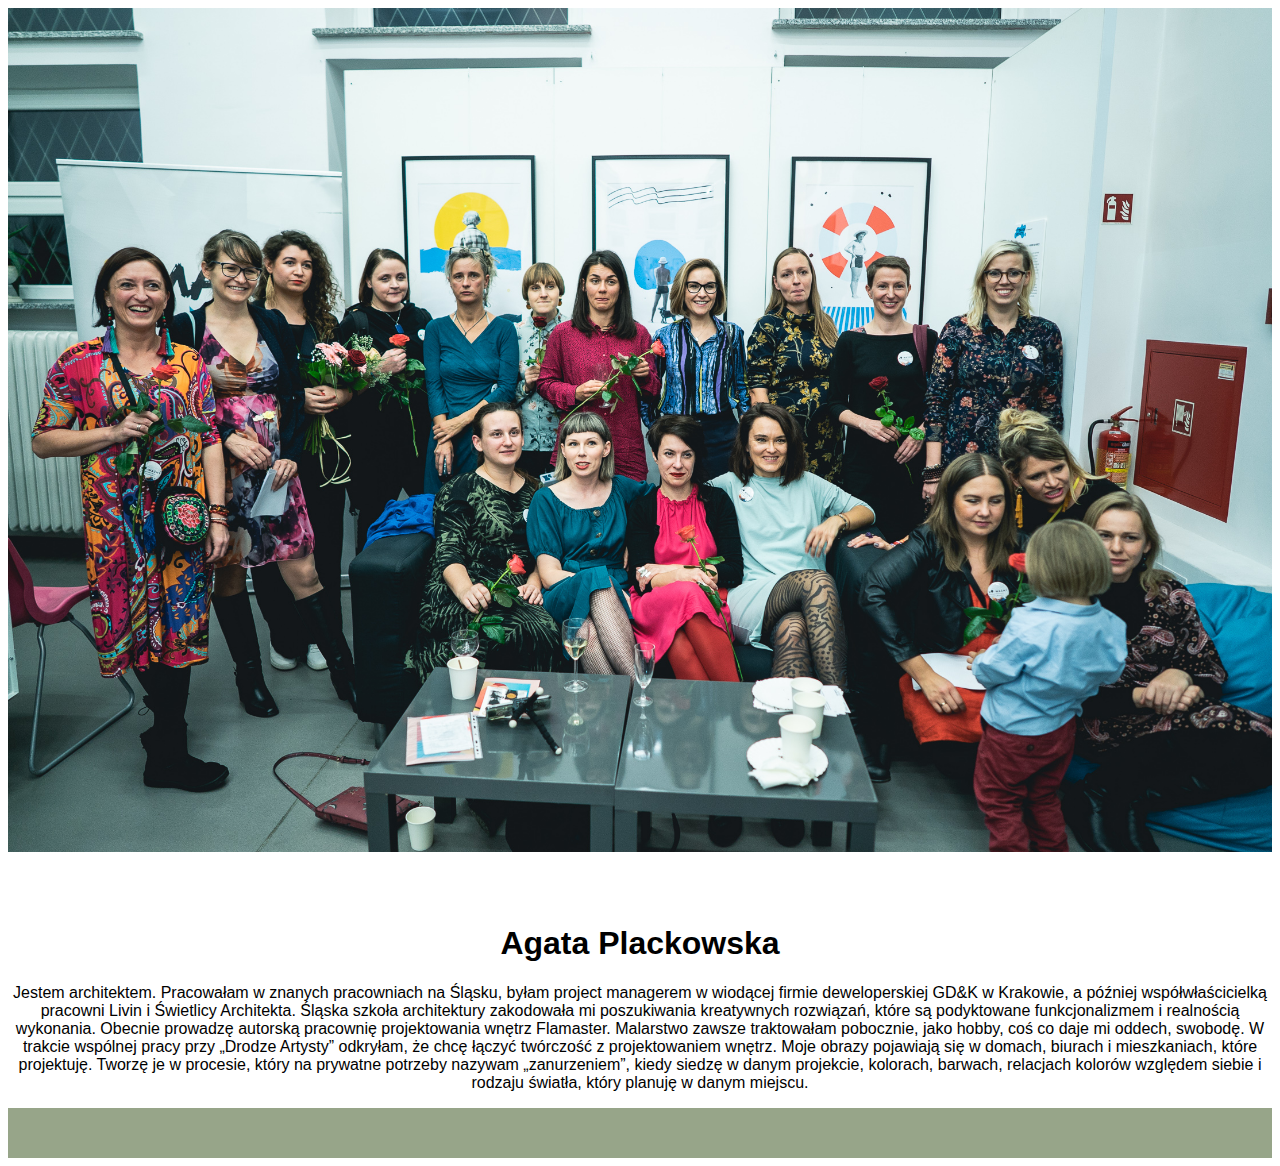
==== agata-plackowska.html @ faf40b31 "podstrona Agaty, linki w obrazkach" ====
<!DOCTYPE html>
<html>
<head>
    <title>Sisters in Arts - Agata Plackowska</title>
    <link rel="stylesheet" href="style.css">
</head>
<body>
    <header>
        <img class="header-photo" src="images/DSC06957.jpg"> 
    </header>

    <img class="bio-pic">
    <h1>Agata Plackowska</h1>
    <p class="bio">Jestem architektem. Pracowałam w znanych pracowniach na Śląsku, byłam project managerem w wiodącej firmie deweloperskiej GD&K w Krakowie, a później współwłaścicielką pracowni Livin i Świetlicy Architekta. Śląska szkoła architektury zakodowała mi poszukiwania kreatywnych rozwiązań, które są podyktowane funkcjonalizmem i realnością wykonania. Obecnie prowadzę autorską pracownię projektowania wnętrz Flamaster. Malarstwo zawsze traktowałam pobocznie, jako hobby, coś co daje mi oddech, swobodę. W trakcie wspólnej pracy przy „Drodze Artysty” odkryłam, że chcę łączyć twórczość z projektowaniem wnętrz. Moje obrazy pojawiają się w domach, biurach i mieszkaniach, które projektuję. Tworzę je w procesie, który na prywatne potrzeby nazywam „zanurzeniem”, kiedy siedzę w danym projekcie, kolorach, barwach, relacjach kolorów względem siebie i rodzaju światła, który planuję w danym miejscu.</p>
    <div>


    </div>

</body>
<footer>

</footer>
---- style.css ----
body {
    background-color: white;
    font-family: sans-serif;
    text-align: center;
    align-items: center;
}

nav {
    padding: 30px 0 30px 0;
}

footer {
    background-color: rgb(151, 165, 137);
    font-family: sans-serif;
    padding: 30px 0 20px 0;
    margin: 0;
}

.cover {
    padding-bottom: 30px;
    width: 50%;
}

.header-photo {
    width: 100%;
    padding-bottom: 30px;
}

#opis {
    padding: 30px 460px 30px 460px;
    text-align: left;
    line-height: 1.8;
}
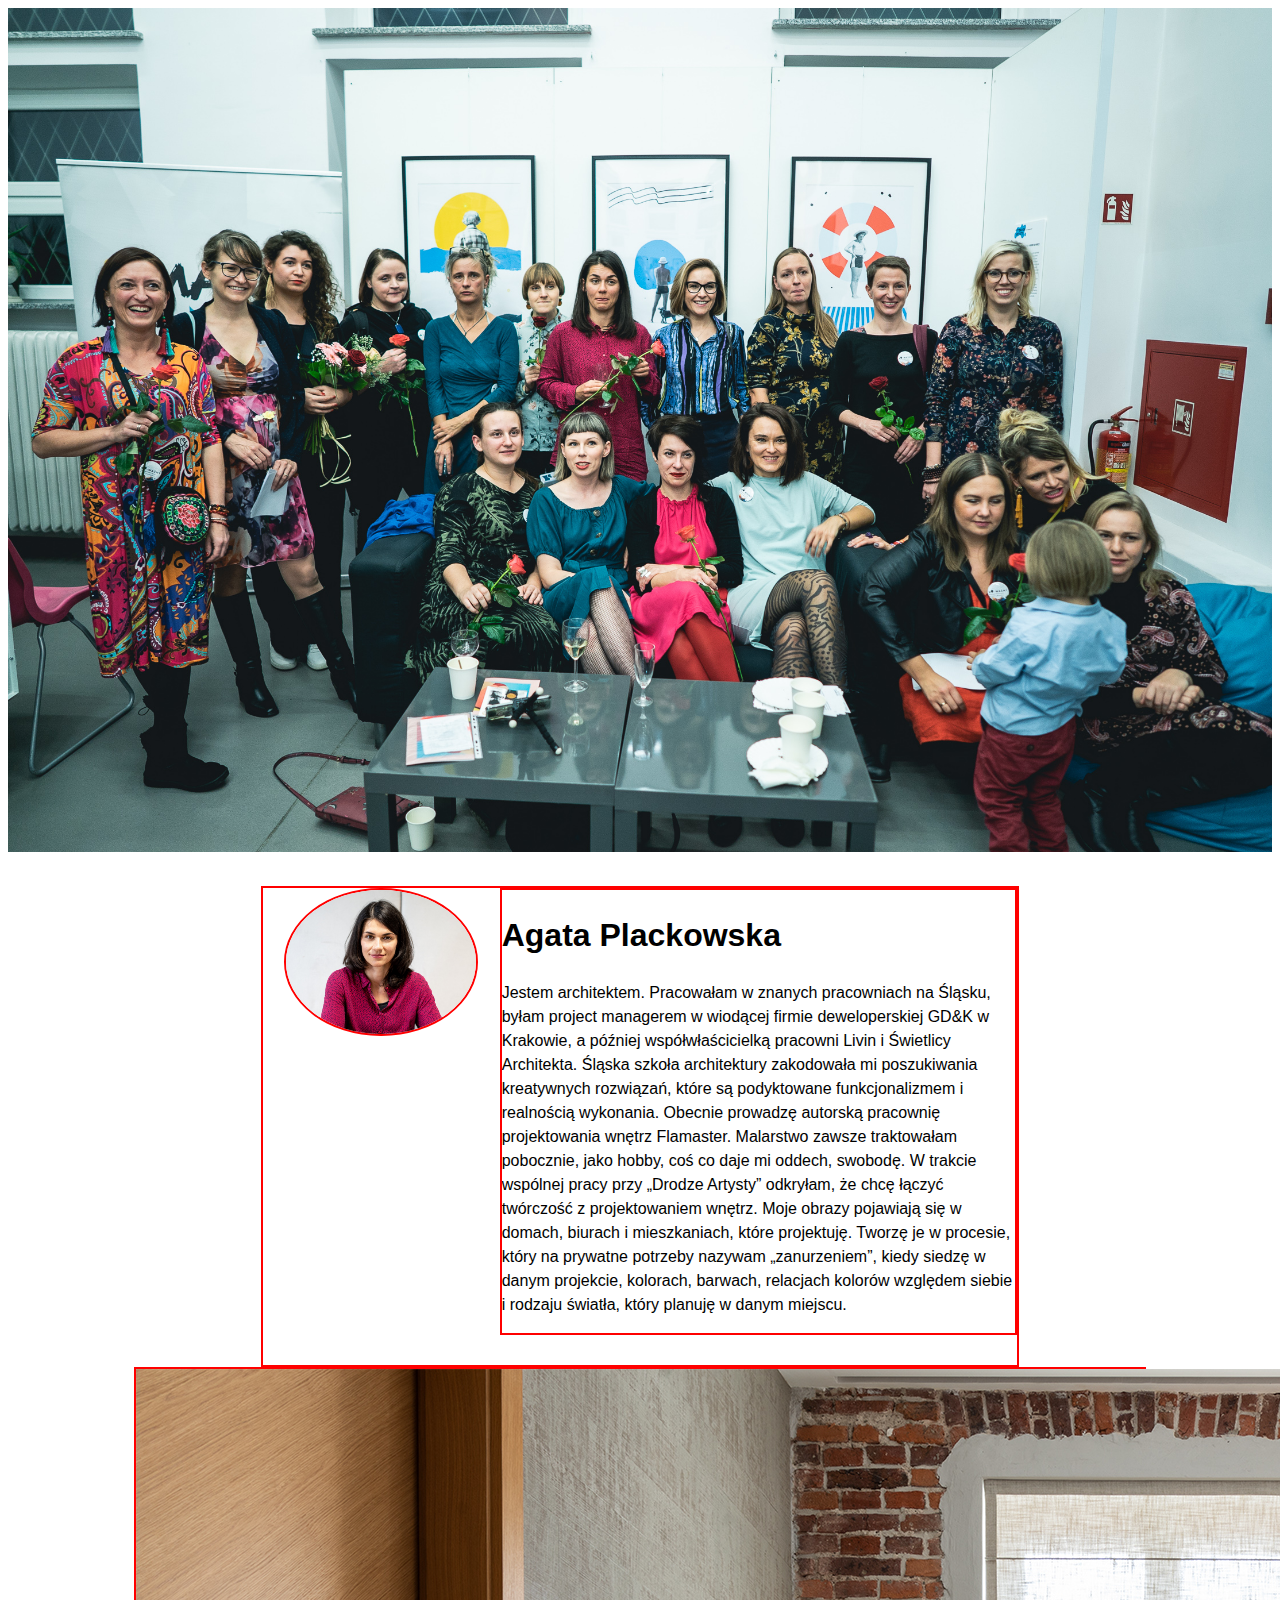
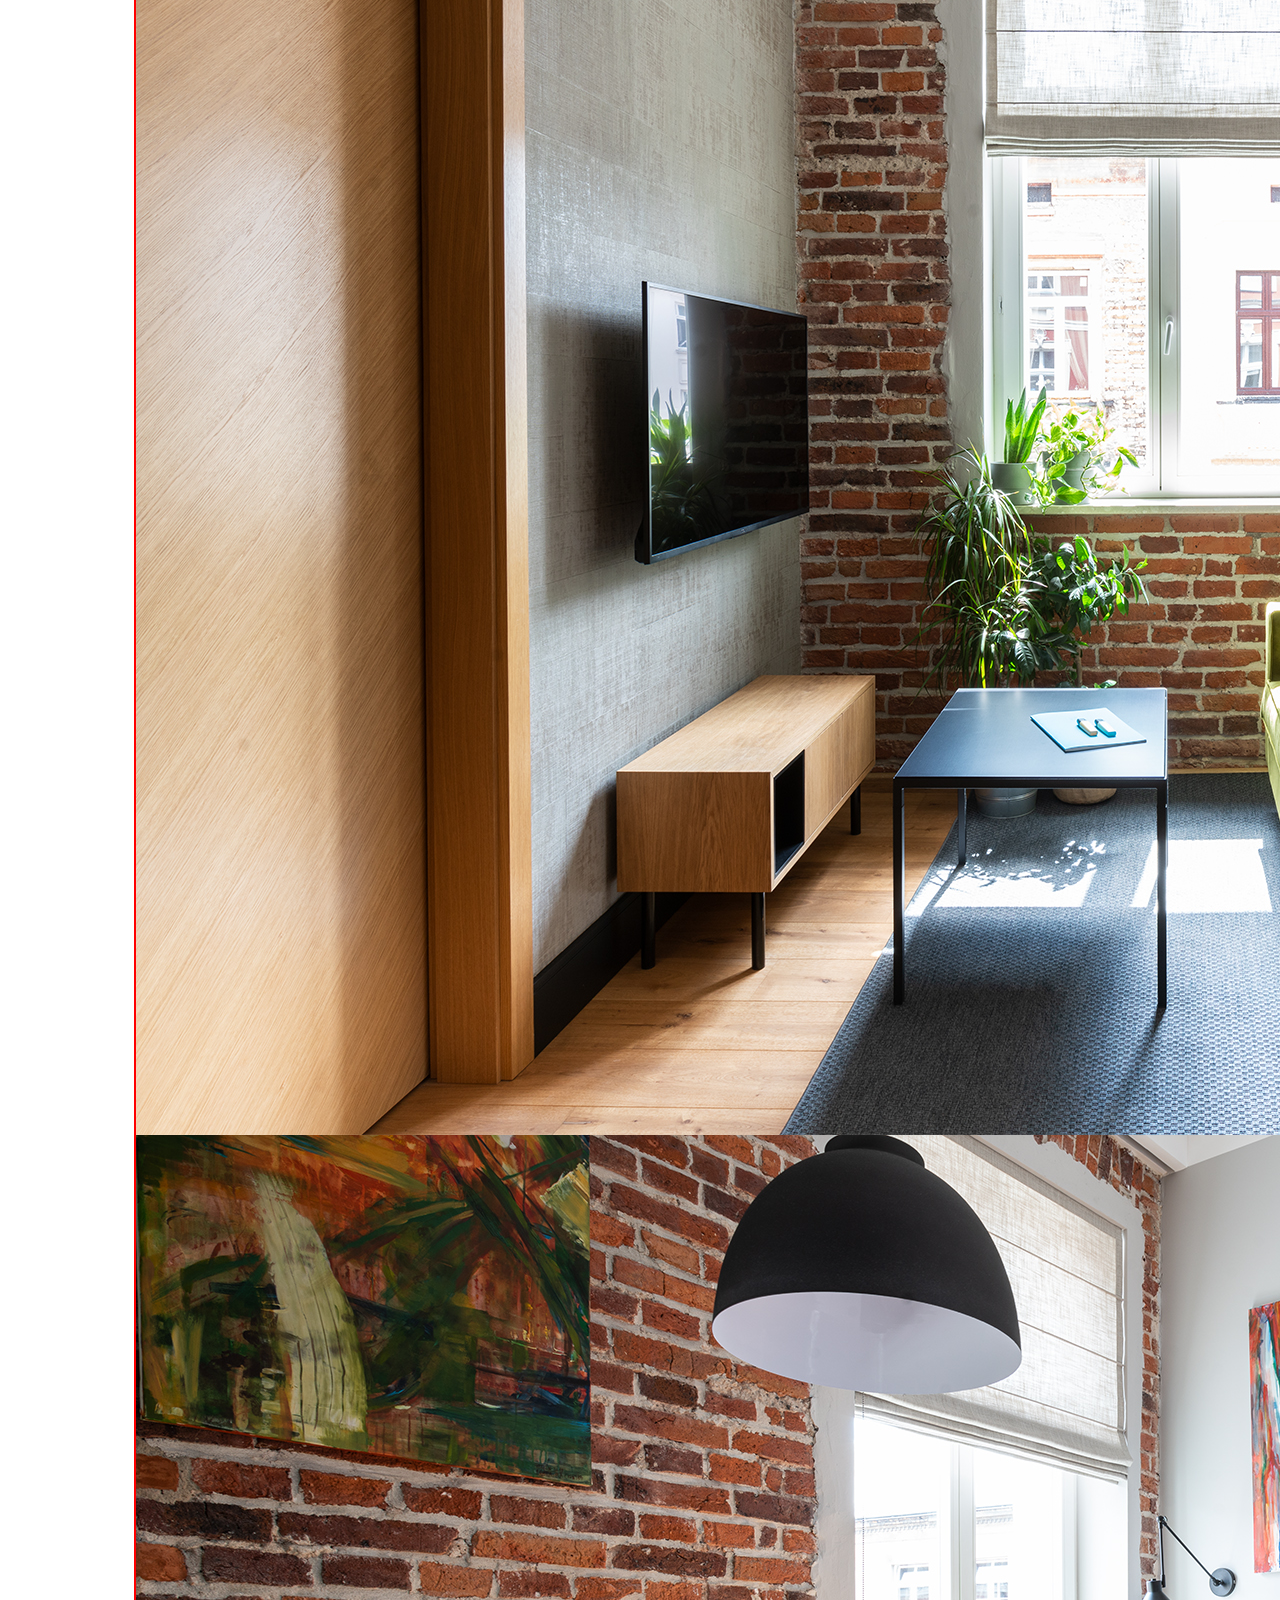
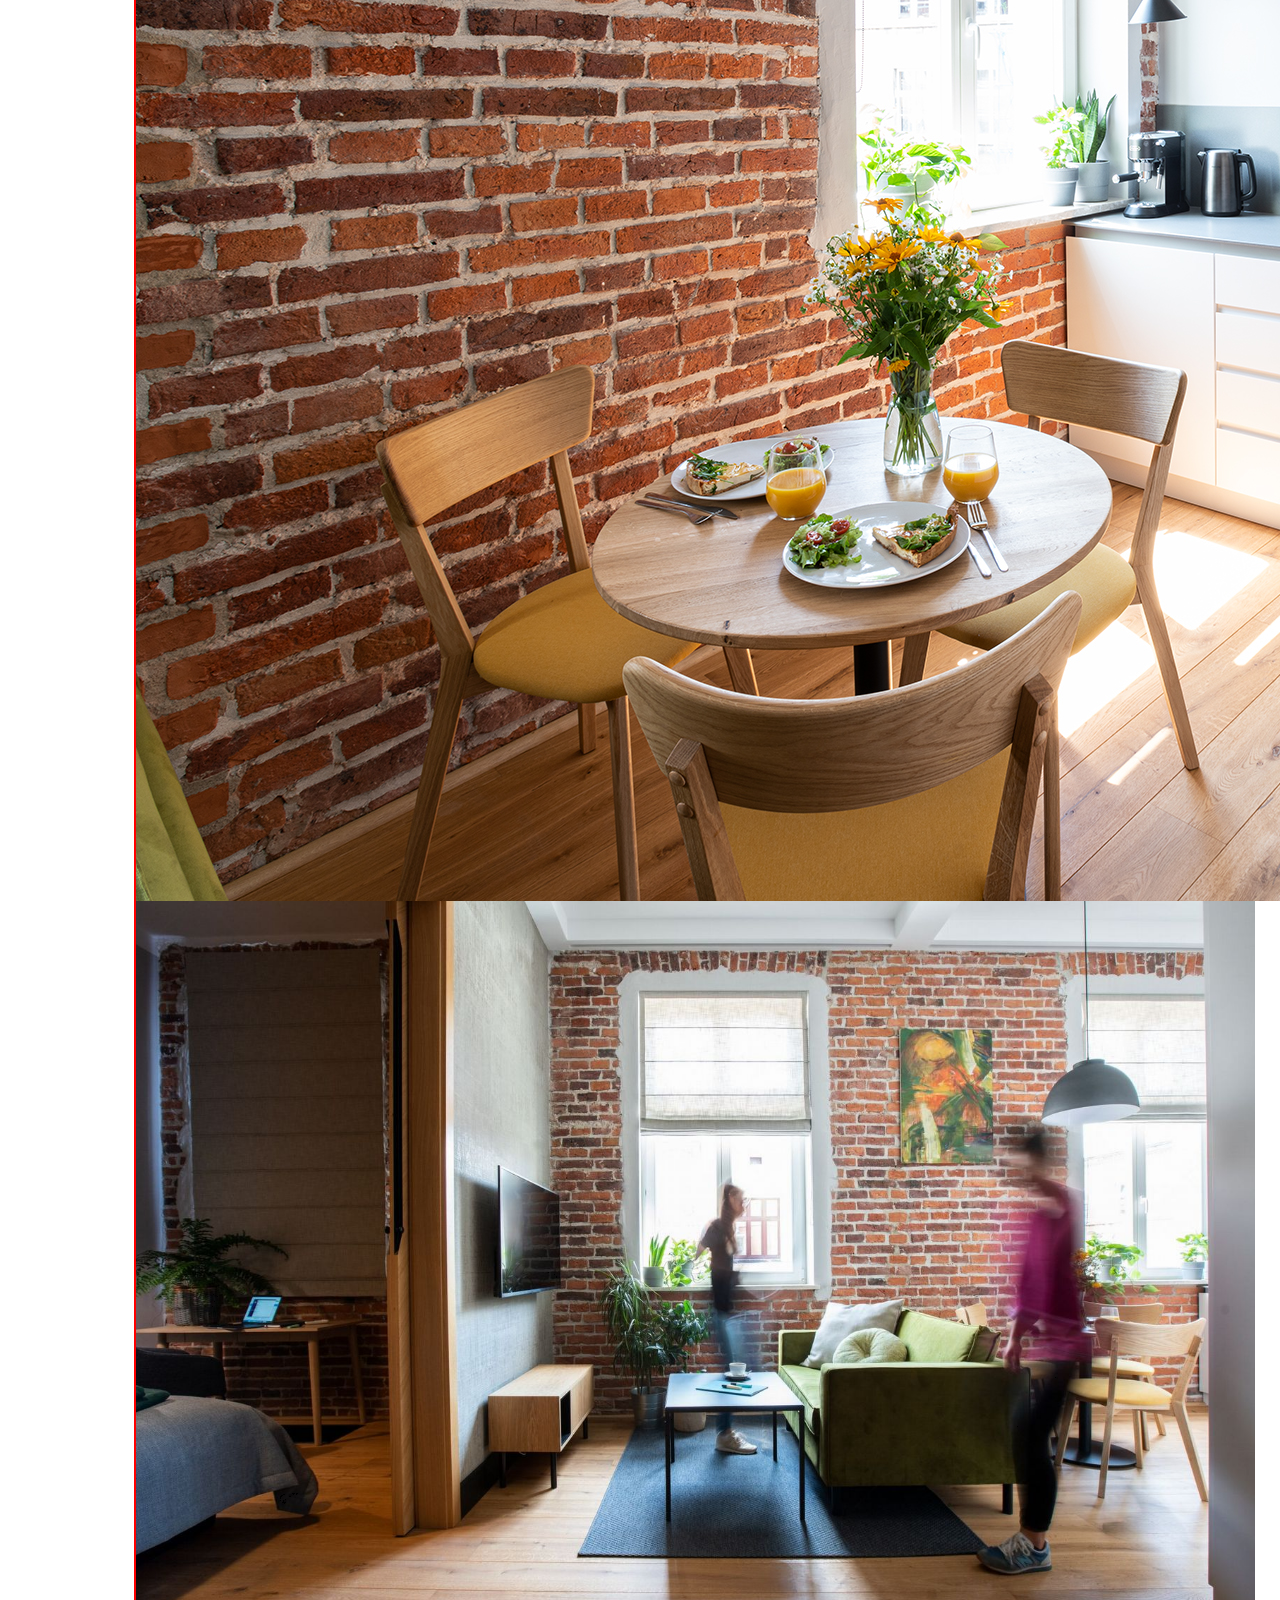
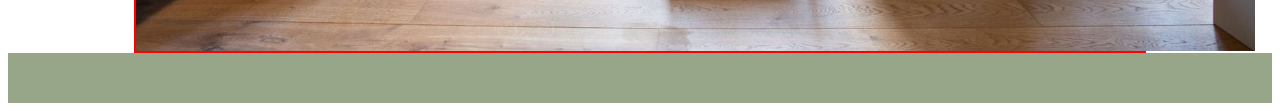
==== commit 8b1a76c4: "flexbox containers on main webpage" ====
--- a/agata-plackowska.html
+++ b/agata-plackowska.html
@@ -9,13 +9,51 @@
         <img class="header-photo" src="images/DSC06957.jpg"> 
     </header>
 
-    <img class="bio-pic">
-    <h1>Agata Plackowska</h1>
-    <p class="bio">Jestem architektem. Pracowałam w znanych pracowniach na Śląsku, byłam project managerem w wiodącej firmie deweloperskiej GD&K w Krakowie, a później współwłaścicielką pracowni Livin i Świetlicy Architekta. Śląska szkoła architektury zakodowała mi poszukiwania kreatywnych rozwiązań, które są podyktowane funkcjonalizmem i realnością wykonania. Obecnie prowadzę autorską pracownię projektowania wnętrz Flamaster. Malarstwo zawsze traktowałam pobocznie, jako hobby, coś co daje mi oddech, swobodę. W trakcie wspólnej pracy przy „Drodze Artysty” odkryłam, że chcę łączyć twórczość z projektowaniem wnętrz. Moje obrazy pojawiają się w domach, biurach i mieszkaniach, które projektuję. Tworzę je w procesie, który na prywatne potrzeby nazywam „zanurzeniem”, kiedy siedzę w danym projekcie, kolorach, barwach, relacjach kolorów względem siebie i rodzaju światła, który planuję w danym miejscu.</p>
-    <div>
 
+    <div class="container-bio">
+        <!-- bio photo -->
+        <div>
+        <img class="bio-pic" src="/images/Agata Plackowska - bio.jpg">
+        </div>
 
+        <!-- name and bio text -->
+        <div class="bio">
+        <h1>Agata Plackowska</h1>
+        <p >Jestem architektem. Pracowałam w znanych pracowniach na Śląsku, byłam project managerem w wiodącej firmie deweloperskiej GD&K w Krakowie, a później współwłaścicielką pracowni Livin i Świetlicy Architekta. Śląska szkoła architektury zakodowała mi poszukiwania kreatywnych rozwiązań, które są podyktowane funkcjonalizmem i realnością wykonania. Obecnie prowadzę autorską pracownię projektowania wnętrz Flamaster. Malarstwo zawsze traktowałam pobocznie, jako hobby, coś co daje mi oddech, swobodę. W trakcie wspólnej pracy przy „Drodze Artysty” odkryłam, że chcę łączyć twórczość z projektowaniem wnętrz. Moje obrazy pojawiają się w domach, biurach i mieszkaniach, które projektuję. Tworzę je w procesie, który na prywatne potrzeby nazywam „zanurzeniem”, kiedy siedzę w danym projekcie, kolorach, barwach, relacjach kolorów względem siebie i rodzaju światła, który planuję w danym miejscu.</p>
+        </div>
     </div>
+
+    <div class="gallery-container">
+        <!-- line 1 -->
+        <img class="gallery-item" src="/images/sisters in arts - Agata Plackowska/1 linia foto/1.jpg">
+        <img class="gallery-item" src="/images/sisters in arts - Agata Plackowska/1 linia foto/2.jpg">
+        <img class="gallery-item" src="/images/sisters in arts - Agata Plackowska/1 linia foto/3.png">
+        <!-- line 2 -->
+        <img class="gallery-item" src="">
+        <img class="gallery-item" src="">
+        <img class="gallery-item" src="">
+        <!-- line 3 -->
+        <img class="gallery-item" src="">
+        <img class="gallery-item" src="">
+        <img class="gallery-item" src="">
+        <!-- line 4 -->
+        <img class="gallery-item" src="">
+        <img class="gallery-item" src="">
+        <img class="gallery-item" src="">
+        <!-- line 5 -->
+        <img class="gallery-item" src="">
+        <img class="gallery-item" src="">
+        <img class="gallery-item" src="">
+        <!-- line 6 -->
+        <img class="gallery-item" src="">
+        <img class="gallery-item" src="">
+        <img class="gallery-item" src="">
+        <!-- line 7 -->
+        <img class="gallery-item" src="">
+        <img class="gallery-item" src="">
+        <img class="gallery-item" src="">
+    </div>
+
 
 </body>
 <footer>
--- a/style.css
+++ b/style.css
@@ -2,7 +2,6 @@
     background-color: white;
     font-family: sans-serif;
     text-align: center;
-    align-items: center;
 }
 
 nav {
@@ -16,10 +15,7 @@
     margin: 0;
 }
 
-.cover {
-    padding-bottom: 30px;
-    width: 50%;
-}
+
 
 .header-photo {
     width: 100%;
@@ -30,4 +26,68 @@
     padding: 30px 460px 30px 460px;
     text-align: left;
     line-height: 1.8;
+}
+
+.container-pic {
+    display: flex;
+    /* border: red solid 2px; */
+    margin: 0 30% 0 30%;
+    flex-direction: column;
+}
+
+.cover {
+    flex-wrap: wrap;
+    align-content: stretch;
+    flex: 0 1 auto;
+}
+
+.container-text {
+    display: flex;
+    /* border: white solid 2px; */
+    margin: 0 30% 0 30%;
+    flex-direction: row;
+    margin-bottom: 30px;
+    justify-content: space-between;
+    padding: 10px 0 10px 0;
+}
+
+.item{
+
+}
+
+
+
+.container-bio {
+    display: flex;
+    border: red solid 2px;
+    margin: 0 20% 0 20%;
+    flex-direction: row;
+    padding-bottom: 30px;
+}
+
+.bio-pic {
+    border-radius: 50%;
+    width: 80%;
+    border: red solid 2px;
+
+}
+
+.bio {
+    text-align: left;
+    border: red solid 2px;
+    line-height: 1.5;
+}
+
+.gallery-container {
+    display: flex;
+    border: red solid 2px;
+    margin: 0 10% 0 10%;
+    flex-direction: row;
+    justify-content: space-between;
+    flex-wrap: wrap;
+
+}
+
+.gallery-item {
+    flex-basis: 50px;
 }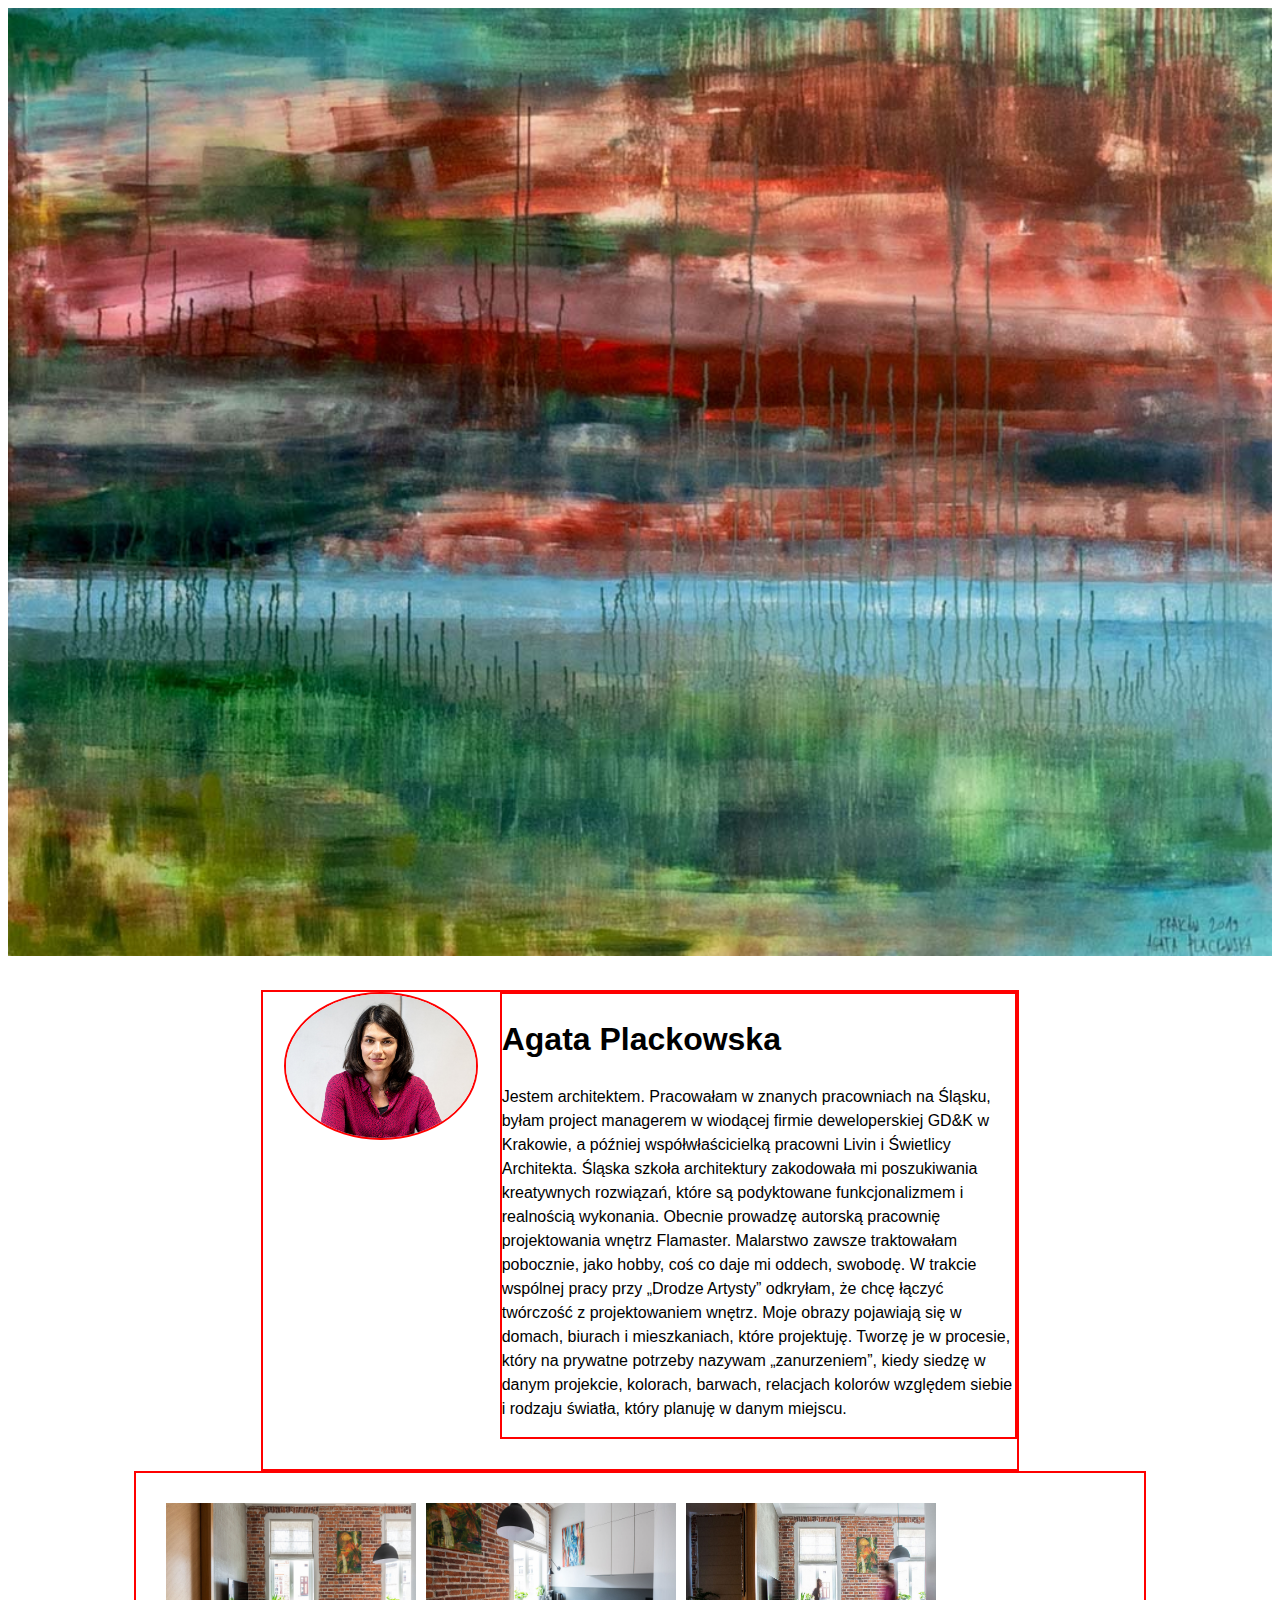
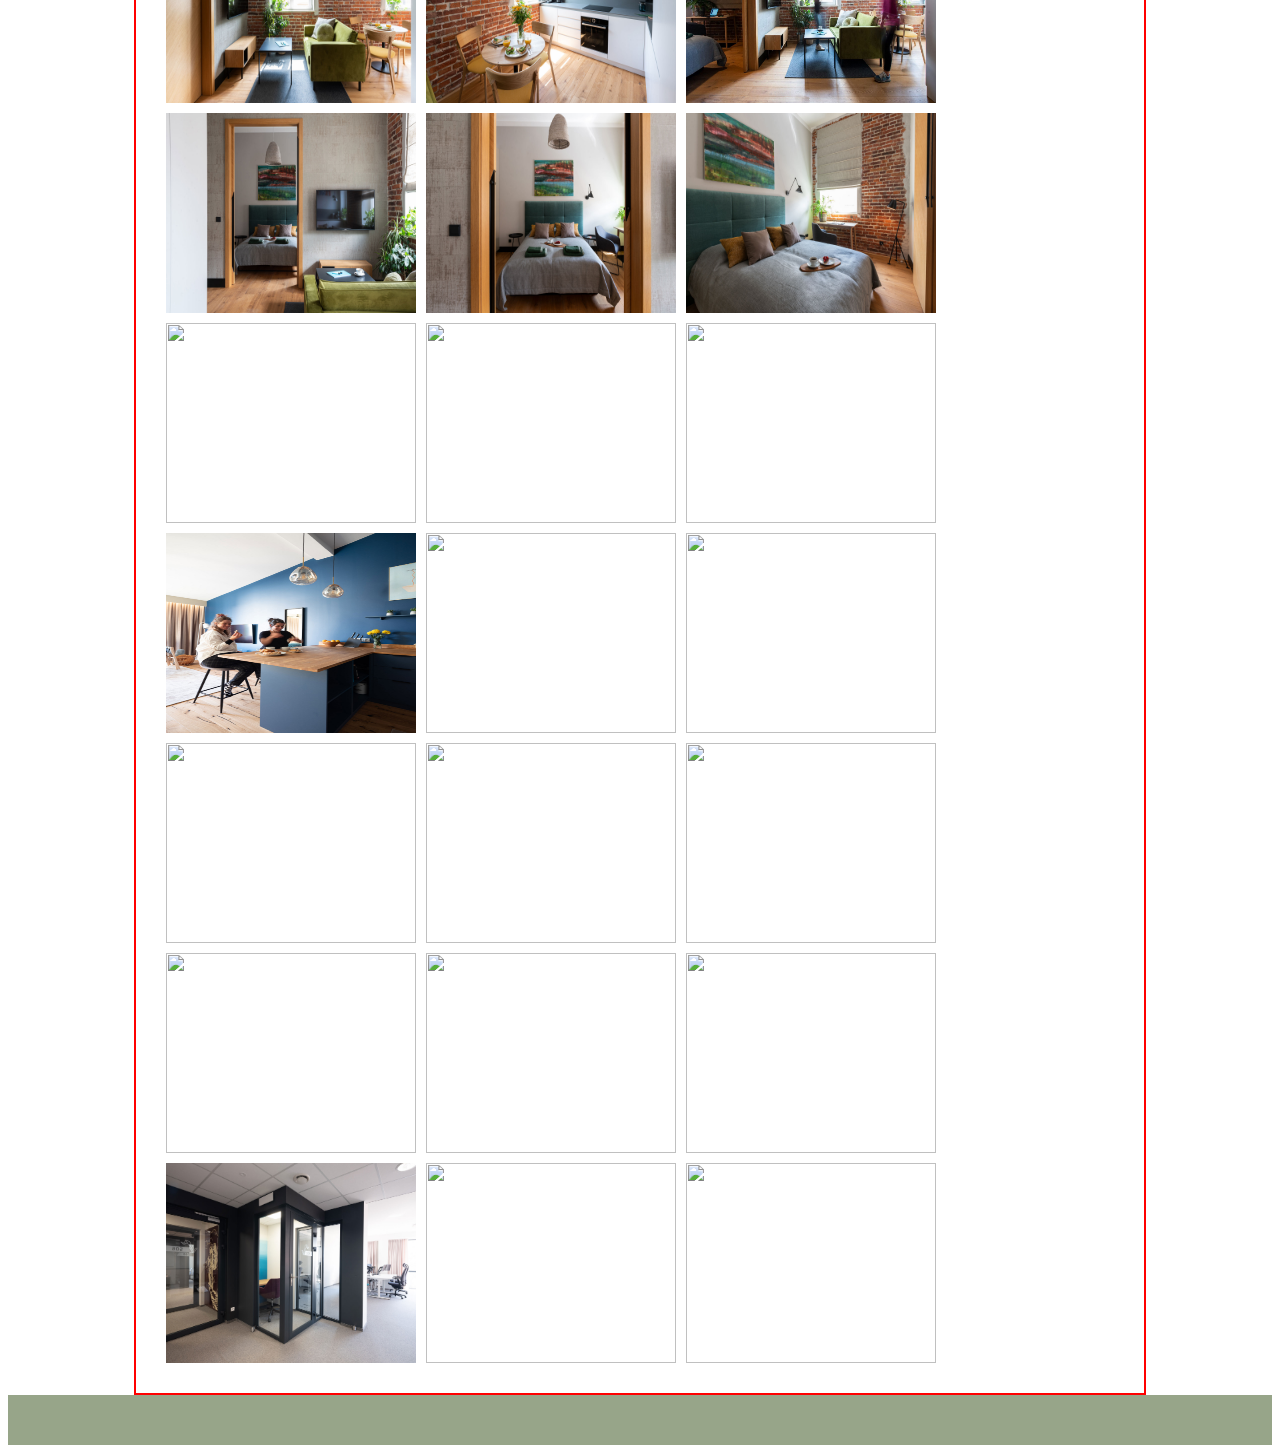
==== commit 0f04fac7: "podstrony, galeria u Agaty" ====
--- a/agata-plackowska.html
+++ b/agata-plackowska.html
@@ -6,7 +6,7 @@
 </head>
 <body>
     <header>
-        <img class="header-photo" src="images/DSC06957.jpg"> 
+        <img class="header-photo" src="/images/Agata Plackowska_1024x768_cover.jpg"> 
     </header>
 
 
@@ -23,39 +23,40 @@
         </div>
     </div>
 
-    <div class="gallery-container">
+    <div class="grid-gallery-container">
         <!-- line 1 -->
-        <img class="gallery-item" src="/images/sisters in arts - Agata Plackowska/1 linia foto/1.jpg">
-        <img class="gallery-item" src="/images/sisters in arts - Agata Plackowska/1 linia foto/2.jpg">
-        <img class="gallery-item" src="/images/sisters in arts - Agata Plackowska/1 linia foto/3.png">
+        <img class="grid-gallery-item" src="/images/sisters in arts - Agata Plackowska/1 linia foto/1.jpg">
+        <img class="grid-gallery-item" src="/images/sisters in arts - Agata Plackowska/1 linia foto/2.jpg">
+        <img class="grid-gallery-item" src="/images/sisters in arts - Agata Plackowska/1 linia foto/3.jpg">
         <!-- line 2 -->
-        <img class="gallery-item" src="">
-        <img class="gallery-item" src="">
-        <img class="gallery-item" src="">
+        <img class="grid-gallery-item" src="/images/sisters in arts - Agata Plackowska/2 linia foto/1.jpg">
+        <img class="grid-gallery-item" src="/images/sisters in arts - Agata Plackowska/2 linia foto/2.jpg">
+        <img class="grid-gallery-item" src="/images/sisters in arts - Agata Plackowska/2 linia foto/3.jpg">
         <!-- line 3 -->
-        <img class="gallery-item" src="">
-        <img class="gallery-item" src="">
-        <img class="gallery-item" src="">
+        <img class="grid-gallery-item" src="/images/sisters in arts - Agata Plackowska/3 linia foto/1.jpg">
+        <img class="grid-gallery-item" src="/images/sisters in arts - Agata Plackowska/3 linia foto/2.jpg">
+        <img class="grid-gallery-item" src="/images/sisters in arts - Agata Plackowska/3 linia foto/3.jpg">
         <!-- line 4 -->
-        <img class="gallery-item" src="">
-        <img class="gallery-item" src="">
-        <img class="gallery-item" src="">
+        <img class="grid-gallery-item" src="/images/sisters in arts - Agata Plackowska/4 linia foto/1.jpg">
+        <img class="grid-gallery-item" src="/images/sisters in arts - Agata Plackowska/4 linia foto/2.jpg">
+        <img class="grid-gallery-item" src="/images/sisters in arts - Agata Plackowska/4 linia foto/3.jpg">
         <!-- line 5 -->
-        <img class="gallery-item" src="">
-        <img class="gallery-item" src="">
-        <img class="gallery-item" src="">
+        <img class="grid-gallery-item" src="/images/sisters in arts - Agata Plackowska/5 linia foto/1.jpg">
+        <img class="grid-gallery-item" src="/images/sisters in arts - Agata Plackowska/5 linia foto/2.jpg">
+        <img class="grid-gallery-item" src="/images/sisters in arts - Agata Plackowska/5 linia foto/3.jpg">
         <!-- line 6 -->
-        <img class="gallery-item" src="">
-        <img class="gallery-item" src="">
-        <img class="gallery-item" src="">
+        <img class="grid-gallery-item" src="/images/sisters in arts - Agata Plackowska/6 linia foto/1.jpg">
+        <img class="grid-gallery-item" src="/images/sisters in arts - Agata Plackowska/6 linia foto/2.jpg">
+        <img class="grid-gallery-item" src="/images/sisters in arts - Agata Plackowska/6 linia foto/3.jpg">
         <!-- line 7 -->
-        <img class="gallery-item" src="">
-        <img class="gallery-item" src="">
-        <img class="gallery-item" src="">
+        <img class="grid-gallery-item" src="/images/sisters in arts - Agata Plackowska/7 linia foto/1.jpg">
+        <img class="grid-gallery-item" src="/images/sisters in arts - Agata Plackowska/7 linia foto/2.jpg">
+        <img class="grid-gallery-item" src="/images/sisters in arts - Agata Plackowska/7 linia foto/3.jpg">
     </div>
 
 
 </body>
 <footer>
 
-</footer>+</footer>
+</html>--- a/style.css
+++ b/style.css
@@ -1,21 +1,66 @@
 body {
     background-color: white;
-    font-family: sans-serif;
+    font-family: "Roboto", sans-serif;
     text-align: center;
 }
 
+/* ----------------navbar style -------------------- */
 nav {
-    padding: 30px 0 30px 0;
+    font-family: "Releway", helvetica, Arial, sans-serif;
+    width: 100%;  /* i'm assuming full width */
+    height: 80px; /* change it to desired width */
 }
 
+.logo {
+    display: inline-block;
+    vertical-align: top;
+    width: 50px;
+    height: 50px;
+    margin-right: 20px;
+    margin-top: 15px;    /* if you want it vertically middle of the navbar. */
+}
+.nav > a {
+    display: inline-block;
+    vertical-align: center;
+    padding: 30px;
+    height: 80px;        /* if you want it to take the full height of the bar */
+    line-height: 80px;    /* if you want it vertically middle of the navbar */
+}
+/* ----------------------------------- -------------------- */
+
+
+
 footer {
-    background-color: rgb(151, 165, 137);
+    background-color: #97a589;
     font-family: sans-serif;
     padding: 30px 0 20px 0;
     margin: 0;
+    line-height: 1.8;
 }
 
+/* ----------------- linki na stronie ----------------- */
+a:link {
+    color: black;
+    text-decoration: none;
+}
 
+a:visited {
+    color: black;
+    text-decoration: none;
+}
+
+a:hover {
+    color: #736080;
+    text-decoration: underline;
+}
+/* ----------------- -------------------- ----------------- */
+
+hr {
+    width: 8%;
+    margin-bottom: 30px;
+    border: 3px solid #97a589;
+    border-radius: 5px;
+}
 
 .header-photo {
     width: 100%;
@@ -69,7 +114,6 @@
     border-radius: 50%;
     width: 80%;
     border: red solid 2px;
-
 }
 
 .bio {
@@ -78,16 +122,20 @@
     line-height: 1.5;
 }
 
-.gallery-container {
-    display: flex;
+.grid-gallery-container {
+    display: grid;
+    grid-template: repeat(7, 200px) / repeat(3, 250px);
+    gap: 10px 10px;
     border: red solid 2px;
     margin: 0 10% 0 10%;
-    flex-direction: row;
-    justify-content: space-between;
-    flex-wrap: wrap;
+    align-content: center;
+    padding: 30px;
+
 
 }
 
-.gallery-item {
-    flex-basis: 50px;
+.grid-gallery-item {
+    width: 250px;
+    height: 200px;
+    justify-items: center;
 }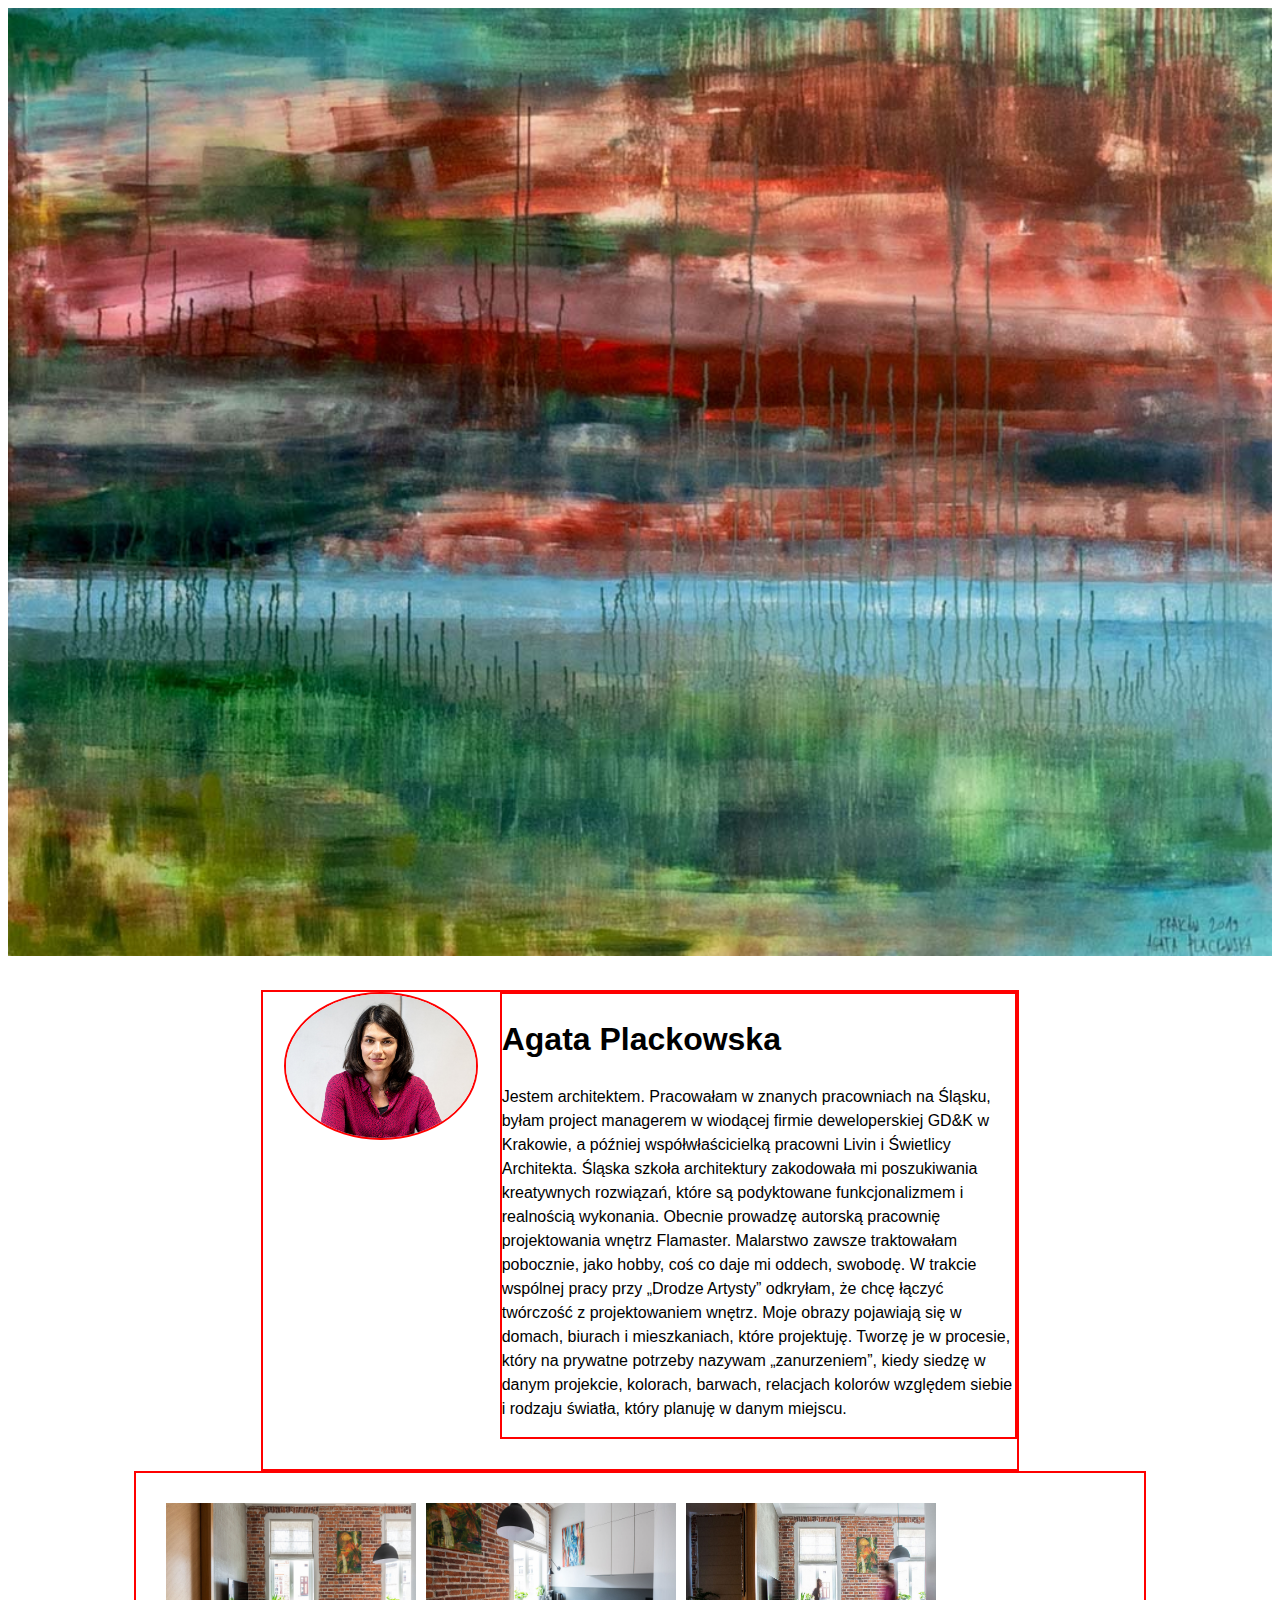
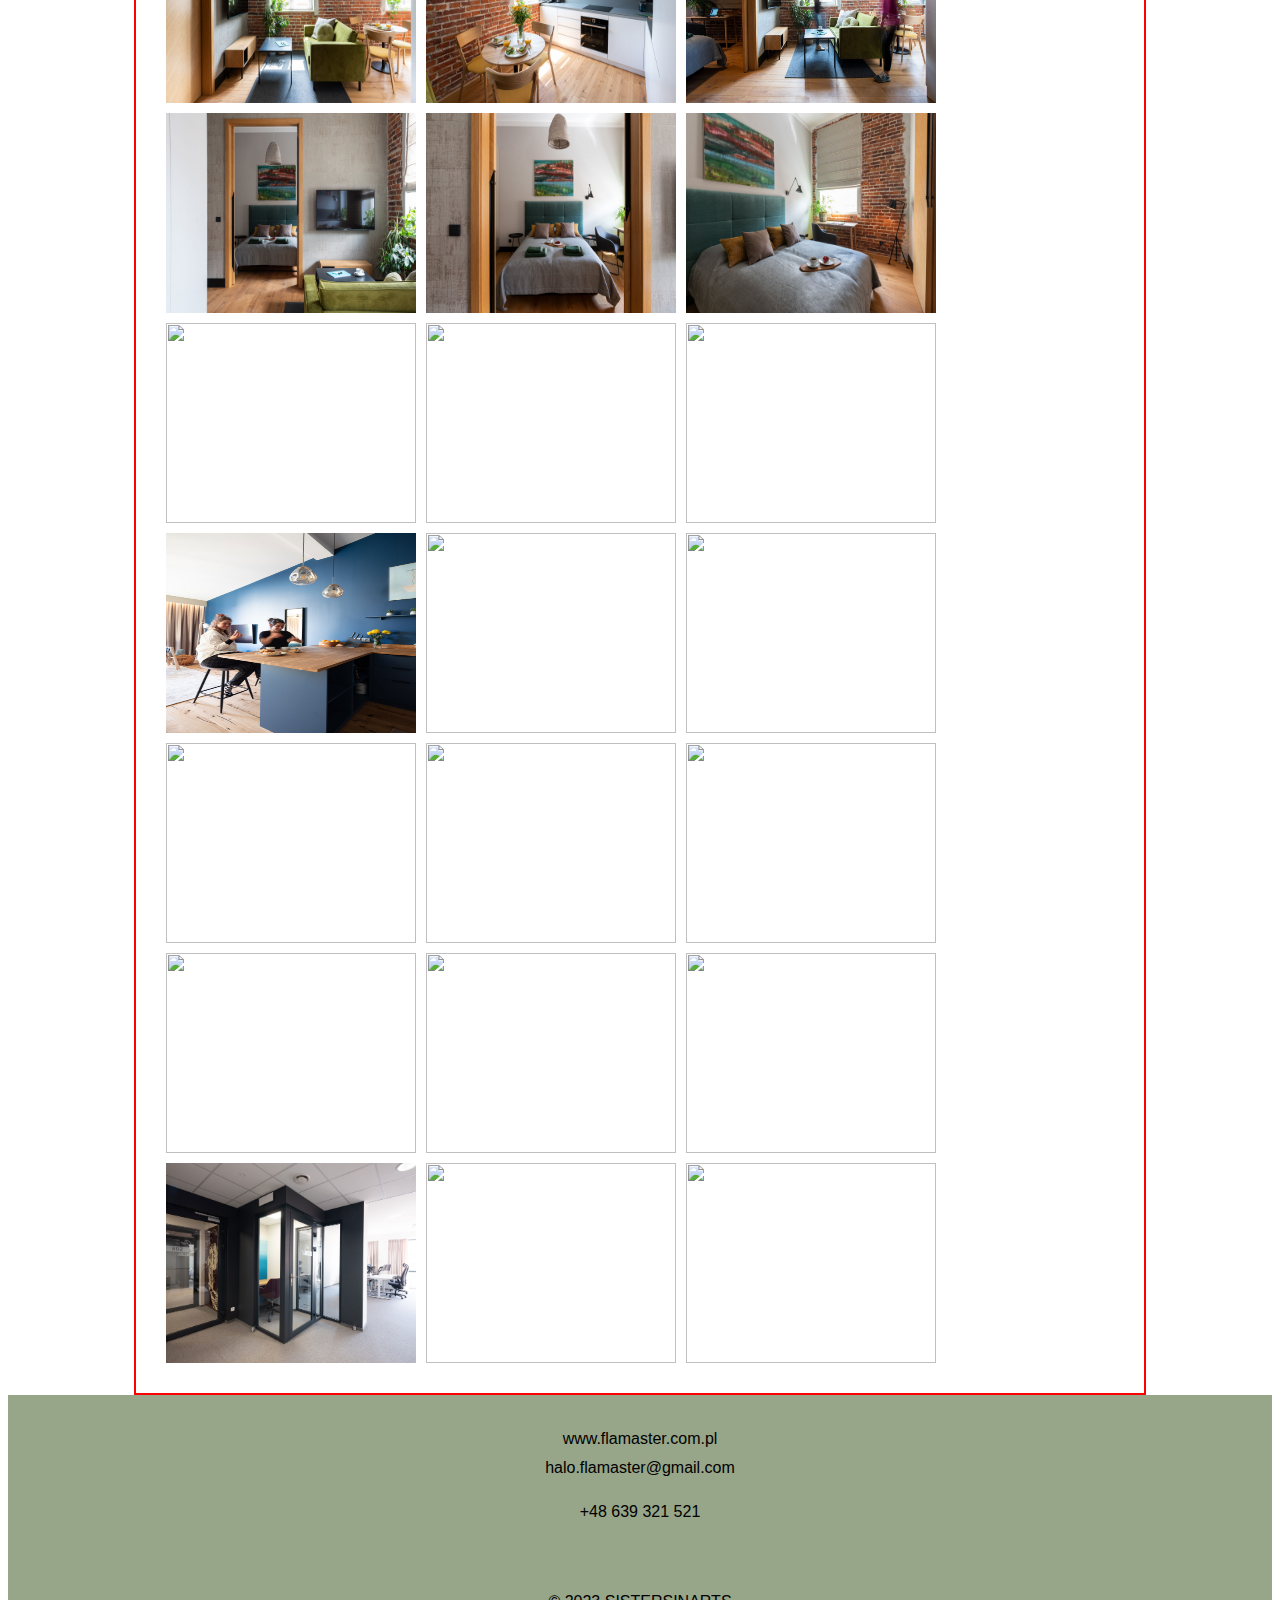
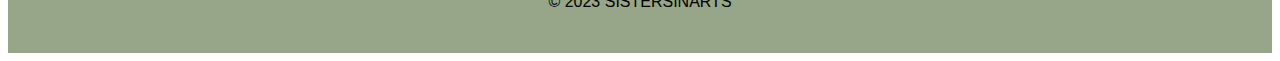
==== commit 21c42b36: "dropdown menu in progress" ====
--- a/agata-plackowska.html
+++ b/agata-plackowska.html
@@ -57,6 +57,10 @@
 
 </body>
 <footer>
-
+    <a href="https://flamaster.com.pl/">www.flamaster.com.pl</a><br>
+    <a href="mailto:halo.flamaster@gmail.com">halo.flamaster@gmail.com</a>
+    <p>+48 639 321 521</p>
+    <br>
+    <p>© 2023 SISTERSINARTS</p>
 </footer>
 </html>--- a/style.css
+++ b/style.css
@@ -8,15 +8,16 @@
 nav {
     font-family: "Releway", helvetica, Arial, sans-serif;
     width: 100%;  /* i'm assuming full width */
-    height: 80px; /* change it to desired width */
+    height: 180px; /* change it to desired width */
 }
 
 .logo {
     display: inline-block;
+    text-align: left;
     vertical-align: top;
-    width: 50px;
-    height: 50px;
-    margin-right: 20px;
+    width: 300px;
+    /* height: 180px; */
+    margin-right: 500px;
     margin-top: 15px;    /* if you want it vertically middle of the navbar. */
 }
 .nav > a {
@@ -51,9 +52,59 @@
 
 a:hover {
     color: #736080;
-    text-decoration: underline;
+    /* text-decoration: underline; */
 }
 /* ----------------- -------------------- ----------------- */
+
+/* ----------------- dropdown menu ----------------- */
+.dropbtn {
+    background-color: #4CAF50;
+    color: white;
+    padding: 16px;
+    font-size: 16px;
+    border: none;
+    cursor: pointer;
+  }
+  
+  .dropdown {
+    position: relative;
+    display: inline-block;
+  }
+  
+  .dropdown-content {
+    display: none;
+    position: absolute;
+    background-color: #f9f9f9;
+    min-width: 160px;
+    box-shadow: 0px 8px 16px 0px rgba(0,0,0,0.2);
+    z-index: 1;
+  }
+
+.dropdown-content a {
+    color: black;
+    padding: 12px 16px;
+    text-decoration: none;
+    display: block;
+  }
+  
+  .dropdown-content a:hover {background-color: #f1f1f1}
+  
+  .dropdown:hover .dropdown-content {
+    display: block;
+  }
+  
+  .dropdown:hover .dropbtn {
+    background-color: #3e8e41;
+  }
+/* ----------------- ----------------- ----------------- */
+
+
+
+
+
+
+
+
 
 hr {
     width: 8%;
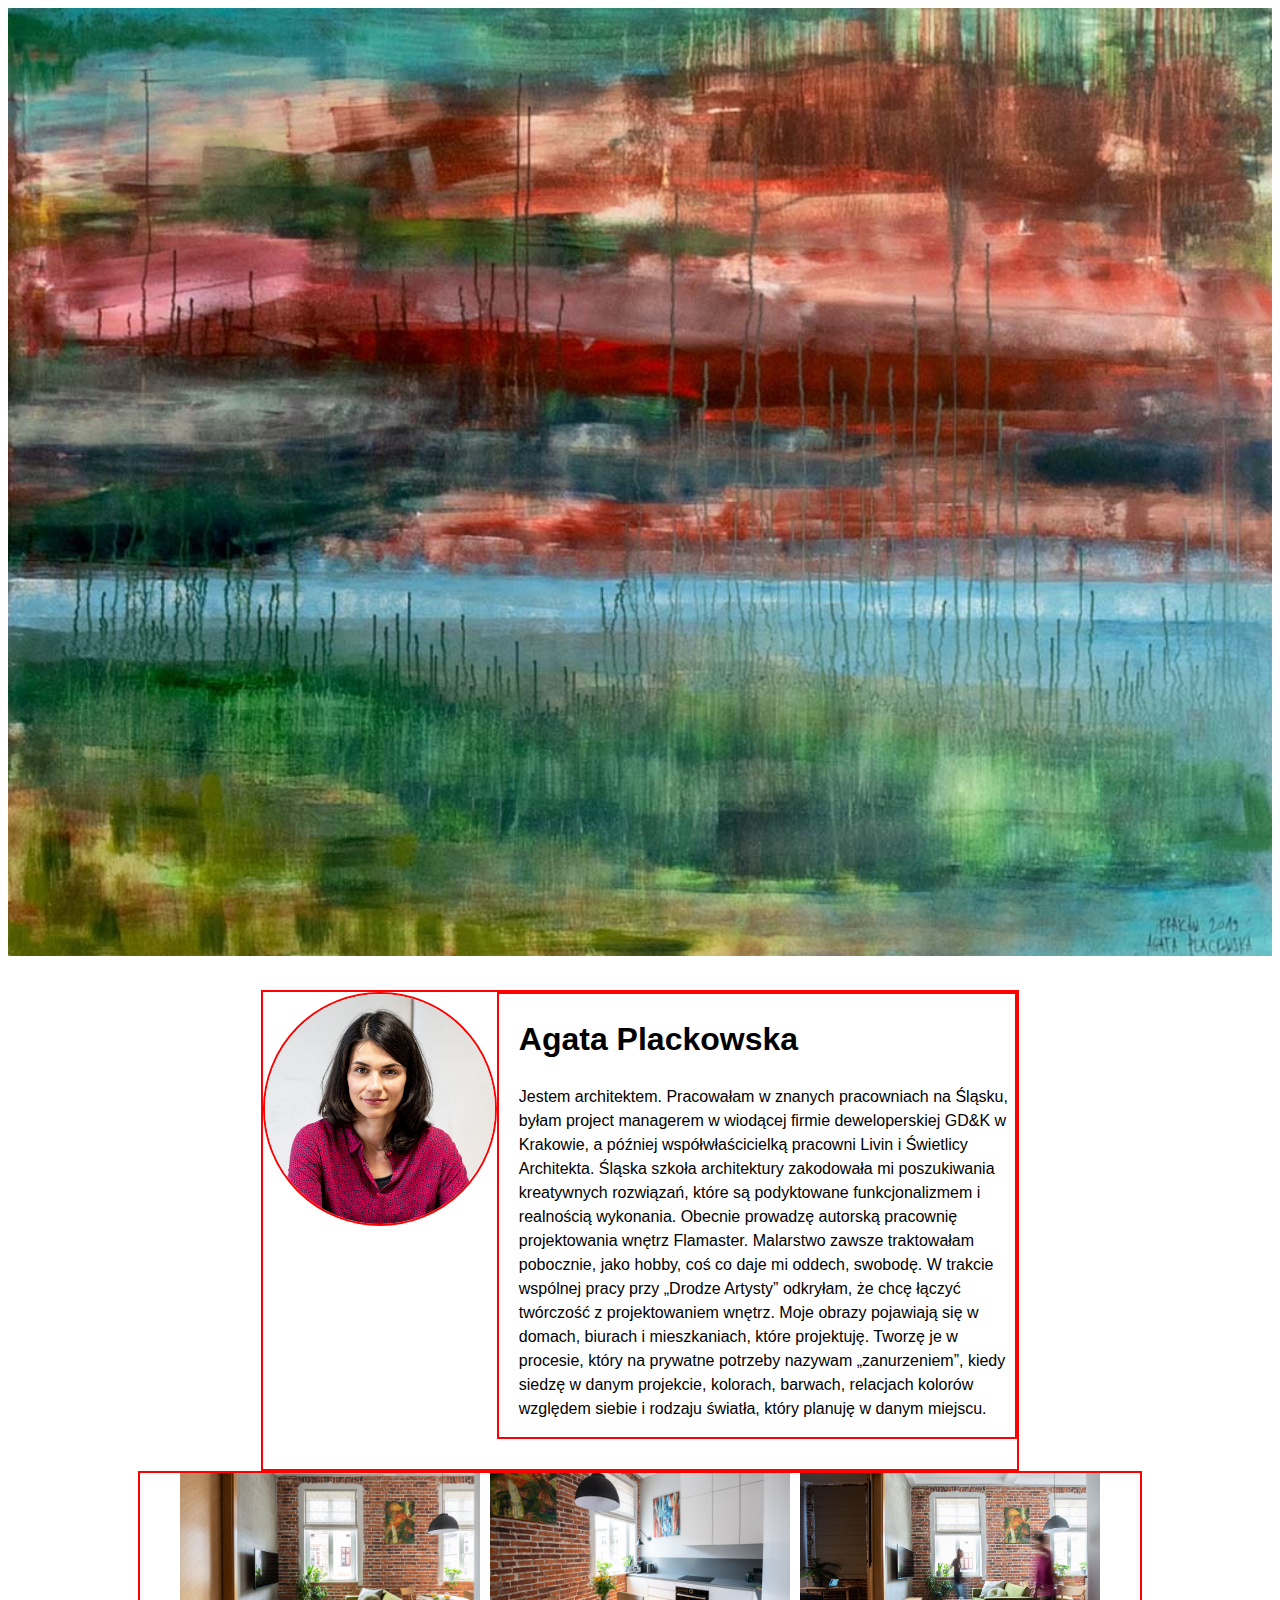
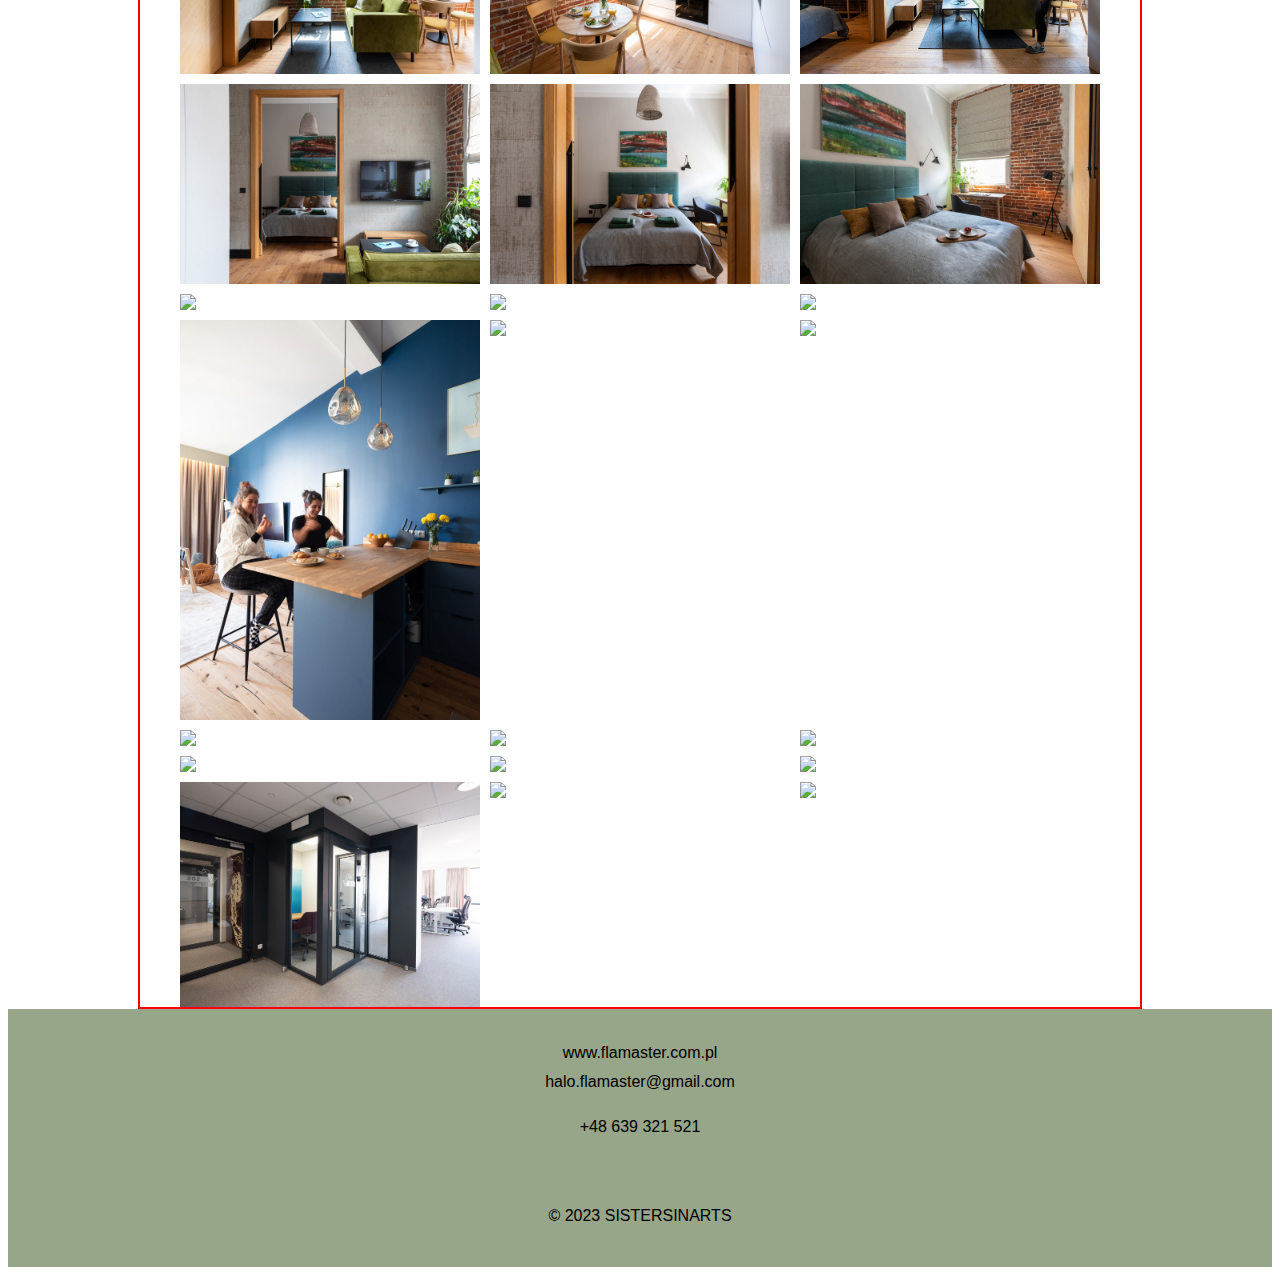
==== commit 6a6b271d: "navbar redesign" ====
--- a/agata-plackowska.html
+++ b/agata-plackowska.html
@@ -13,7 +13,7 @@
     <div class="container-bio">
         <!-- bio photo -->
         <div>
-        <img class="bio-pic" src="/images/Agata Plackowska - bio.jpg">
+        <img class="bio-pic" src="/images/bio-pic/Agata Plackowska - bio.jpg">
         </div>
 
         <!-- name and bio text -->
@@ -23,35 +23,35 @@
         </div>
     </div>
 
-    <div class="grid-gallery-container">
+    <div class="flex-container-gallery">
         <!-- line 1 -->
-        <img class="grid-gallery-item" src="/images/sisters in arts - Agata Plackowska/1 linia foto/1.jpg">
-        <img class="grid-gallery-item" src="/images/sisters in arts - Agata Plackowska/1 linia foto/2.jpg">
-        <img class="grid-gallery-item" src="/images/sisters in arts - Agata Plackowska/1 linia foto/3.jpg">
+        <img class="flex-item-gallery" src="/images/sisters in arts - Agata Plackowska/1 linia foto/1.jpg">
+        <img class="flex-item-gallery" src="/images/sisters in arts - Agata Plackowska/1 linia foto/2.jpg">
+        <img class="flex-item-gallery" src="/images/sisters in arts - Agata Plackowska/1 linia foto/3.jpg">
         <!-- line 2 -->
-        <img class="grid-gallery-item" src="/images/sisters in arts - Agata Plackowska/2 linia foto/1.jpg">
-        <img class="grid-gallery-item" src="/images/sisters in arts - Agata Plackowska/2 linia foto/2.jpg">
-        <img class="grid-gallery-item" src="/images/sisters in arts - Agata Plackowska/2 linia foto/3.jpg">
+        <img class="flex-item-gallery" src="/images/sisters in arts - Agata Plackowska/2 linia foto/1.jpg">
+        <img class="flex-item-gallery" src="/images/sisters in arts - Agata Plackowska/2 linia foto/2.jpg">
+        <img class="flex-item-gallery" src="/images/sisters in arts - Agata Plackowska/2 linia foto/3.jpg">
         <!-- line 3 -->
-        <img class="grid-gallery-item" src="/images/sisters in arts - Agata Plackowska/3 linia foto/1.jpg">
-        <img class="grid-gallery-item" src="/images/sisters in arts - Agata Plackowska/3 linia foto/2.jpg">
-        <img class="grid-gallery-item" src="/images/sisters in arts - Agata Plackowska/3 linia foto/3.jpg">
+        <img class="flex-item-gallery" src="/images/sisters in arts - Agata Plackowska/3 linia foto/1.jpg">
+        <img class="flex-item-gallery" src="/images/sisters in arts - Agata Plackowska/3 linia foto/2.jpg">
+        <img class="flex-item-gallery" src="/images/sisters in arts - Agata Plackowska/3 linia foto/3.jpg">
         <!-- line 4 -->
-        <img class="grid-gallery-item" src="/images/sisters in arts - Agata Plackowska/4 linia foto/1.jpg">
-        <img class="grid-gallery-item" src="/images/sisters in arts - Agata Plackowska/4 linia foto/2.jpg">
-        <img class="grid-gallery-item" src="/images/sisters in arts - Agata Plackowska/4 linia foto/3.jpg">
+        <img class="flex-item-gallery" src="/images/sisters in arts - Agata Plackowska/4 linia foto/1.jpg">
+        <img class="flex-item-gallery" src="/images/sisters in arts - Agata Plackowska/4 linia foto/2.jpg">
+        <img class="flex-item-gallery" src="/images/sisters in arts - Agata Plackowska/4 linia foto/3.jpg">
         <!-- line 5 -->
-        <img class="grid-gallery-item" src="/images/sisters in arts - Agata Plackowska/5 linia foto/1.jpg">
-        <img class="grid-gallery-item" src="/images/sisters in arts - Agata Plackowska/5 linia foto/2.jpg">
-        <img class="grid-gallery-item" src="/images/sisters in arts - Agata Plackowska/5 linia foto/3.jpg">
+        <img class="flex-item-gallery" src="/images/sisters in arts - Agata Plackowska/5 linia foto/1.jpg">
+        <img class="flex-item-gallery" src="/images/sisters in arts - Agata Plackowska/5 linia foto/2.jpg">
+        <img class="flex-item-gallery" src="/images/sisters in arts - Agata Plackowska/5 linia foto/3.jpg">
         <!-- line 6 -->
-        <img class="grid-gallery-item" src="/images/sisters in arts - Agata Plackowska/6 linia foto/1.jpg">
-        <img class="grid-gallery-item" src="/images/sisters in arts - Agata Plackowska/6 linia foto/2.jpg">
-        <img class="grid-gallery-item" src="/images/sisters in arts - Agata Plackowska/6 linia foto/3.jpg">
+        <img class="flex-item-gallery" src="/images/sisters in arts - Agata Plackowska/6 linia foto/1.jpg">
+        <img class="flex-item-gallery" src="/images/sisters in arts - Agata Plackowska/6 linia foto/2.jpg">
+        <img class="flex-item-gallery" src="/images/sisters in arts - Agata Plackowska/6 linia foto/3.jpg">
         <!-- line 7 -->
-        <img class="grid-gallery-item" src="/images/sisters in arts - Agata Plackowska/7 linia foto/1.jpg">
-        <img class="grid-gallery-item" src="/images/sisters in arts - Agata Plackowska/7 linia foto/2.jpg">
-        <img class="grid-gallery-item" src="/images/sisters in arts - Agata Plackowska/7 linia foto/3.jpg">
+        <img class="flex-item-gallery" src="/images/sisters in arts - Agata Plackowska/7 linia foto/1.jpg">
+        <img class="flex-item-gallery" src="/images/sisters in arts - Agata Plackowska/7 linia foto/2.jpg">
+        <img class="flex-item-gallery" src="/images/sisters in arts - Agata Plackowska/7 linia foto/3.jpg">
     </div>
 
 
--- a/style.css
+++ b/style.css
@@ -5,14 +5,70 @@
 }
 
 /* ----------------navbar style -------------------- */
-nav {
+.navbar {
     font-family: "Releway", helvetica, Arial, sans-serif;
-    width: 100%;  /* i'm assuming full width */
-    height: 180px; /* change it to desired width */
+    width: 100%;
+    height: 75px; 
+    display: flex;
+    background-color: white;
+    justify-content: flex-end;
+}
+
+ul {
+    list-style: none;
+}
+
+ul li {
+    display: inline-block;
+    position: relative;
+}
+
+ul li a {
+    display: block;
+    padding: 20px 25px;
+    text-decoration: none;
+    text-align: left;
+    /* font-size: 20px; */
+}
+
+ul li ul.dropdown li {
+    display: block;
+}
+
+ul li ul.dropdown {
+    width: 180%;
+    background: whitesmoke;
+    position: absolute;
+    z-index: 999;
+    display: none;
+    text-align: left;
+    padding-left: 0;
+    /* border: solid 1px gray; */
+}
+
+/* ul li a:hover {
+    background: #736080;
+} */
+
+ul li:hover ul.dropdown {
+    display: block;
+} 
+
+.droplink {
+    border-bottom: 1px solid gray;
+    font-size: 14px;
+    font-weight: 500;
+    color: gray;
+    padding-top: 12px;
+    padding-bottom: 12px;
+}
+
+.droplink:visited {
+    color: gray;
 }
 
 .logo {
-    display: inline-block;
+    /* display: inline-block; */
     text-align: left;
     vertical-align: top;
     width: 300px;
@@ -20,13 +76,13 @@
     margin-right: 500px;
     margin-top: 15px;    /* if you want it vertically middle of the navbar. */
 }
-.nav > a {
+/* .nav > a {
     display: inline-block;
     vertical-align: center;
-    padding: 30px;
-    height: 80px;        /* if you want it to take the full height of the bar */
-    line-height: 80px;    /* if you want it vertically middle of the navbar */
-}
+    padding: 30px 30px 30px 30px;
+
+    font-family: "Releway", helvetica, Arial, sans-serif;
+} */
 /* ----------------------------------- -------------------- */
 
 
@@ -78,6 +134,8 @@
     min-width: 160px;
     box-shadow: 0px 8px 16px 0px rgba(0,0,0,0.2);
     z-index: 1;
+    text-align: left;
+    color: #736080;
   }
 
 .dropdown-content a {
@@ -85,6 +143,7 @@
     padding: 12px 16px;
     text-decoration: none;
     display: block;
+    font-family: "Releway", helvetica, Arial, sans-serif;
   }
   
   .dropdown-content a:hover {background-color: #f1f1f1}
@@ -163,30 +222,36 @@
 
 .bio-pic {
     border-radius: 50%;
-    width: 80%;
-    border: red solid 2px;
+    border: red solid 2px;
+    width: 230px;
 }
 
 .bio {
     text-align: left;
     border: red solid 2px;
     line-height: 1.5;
-}
-
-.grid-gallery-container {
-    display: grid;
-    grid-template: repeat(7, 200px) / repeat(3, 250px);
-    gap: 10px 10px;
-    border: red solid 2px;
-    margin: 0 10% 0 10%;
+    padding-left: 20px;
+}
+
+
+/* ---------------- subpage gallery ----------------------- */
+
+.flex-container-gallery {
+    display: flex;
+    border: red solid 2px;
+    /* margin: 0 10% 0 10%; */
+    justify-content: center;
     align-content: center;
-    padding: 30px;
-
-
-}
-
-.grid-gallery-item {
-    width: 250px;
-    height: 200px;
+    max-width: 1000px;
+    flex-wrap: wrap;
+    margin: auto;
+    gap: 10px;
+}
+
+.flex-item-gallery {
+    width: 300px;
+    height: auto;
     justify-items: center;
+    padding: 0 px 10px 0 10px;
+    align-items: center;
 }